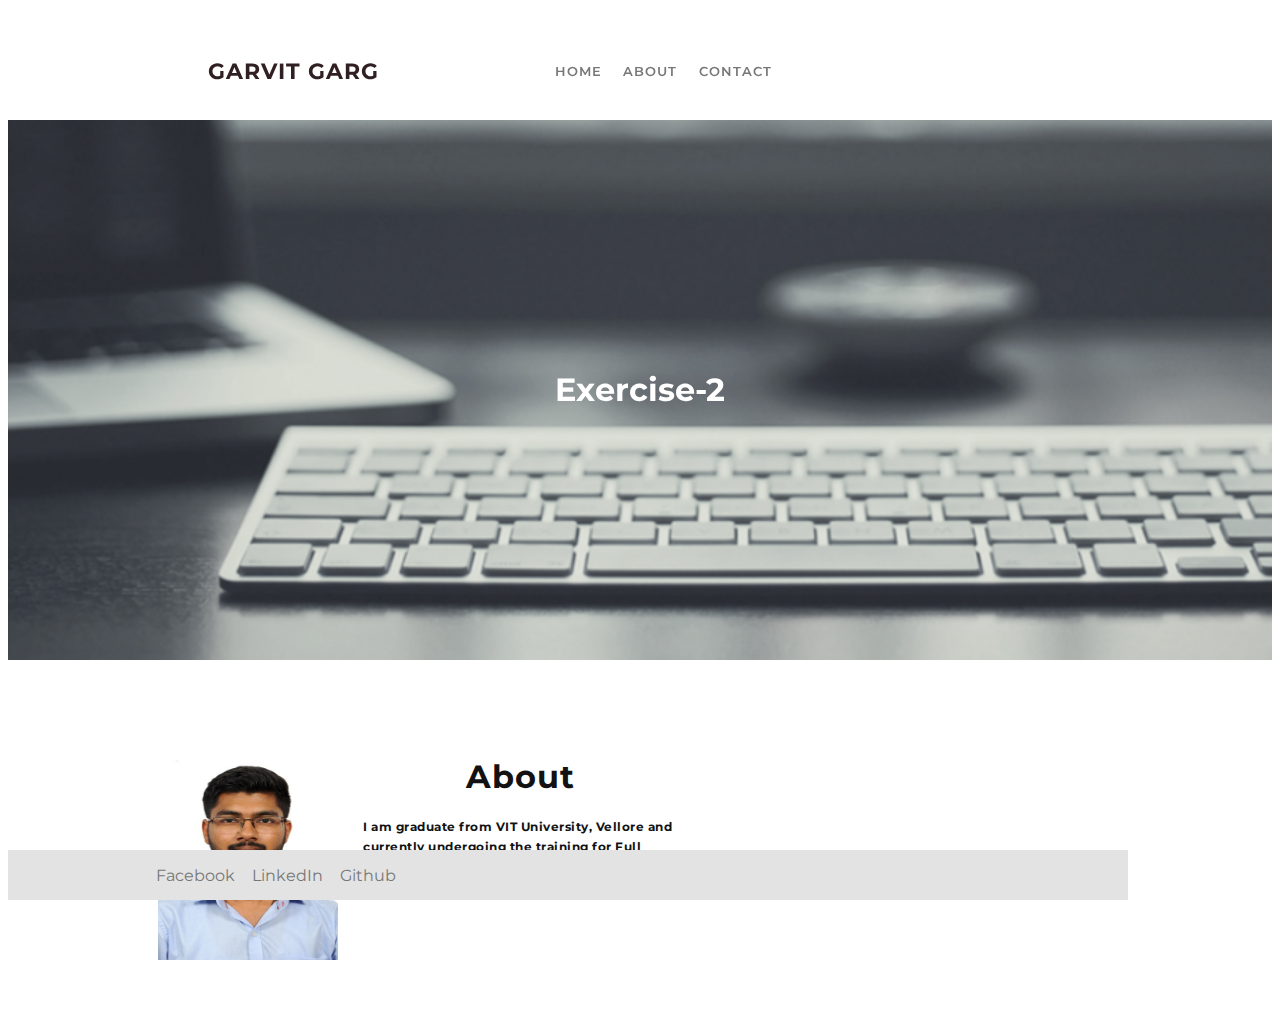
==== index.html @ e84a3d9b "initial commit" ====
<!doctype html>
<html>
    <head>
        <meta charset="utf-8">
        <meta http-equiv="X-UA-Compatible" content="IE=edge,chrome=1">
        <!-- Title of the webpage is set as Garvit Garg -->
        <title>Garvit Garg</title>
        <!-- Refering to css file -->
        <link rel="stylesheet" href="css/style.css">
        <!-- It is a link to google link to Montserrat font -->
        <link href="https://fonts.googleapis.com/css?family=Montserrat" rel="stylesheet">
    </head>
    <body>
         <header>
            <label>
                <!-- webpage title points to the home page of the website -->
                <a href="/">Garvit Garg</a>
            </label>   
        </header>
        <!-- Navigation bar of webpage -->
        <nav>
            <ul>
                <li>
                    <a href="/">Home</a>
                </li>
                <li>
                    <a href="html/about.html">About</a>
                </li>
                <li>
                    <a href="html/contact.html">Contact</a>
                </li>
            </ul>
        </nav>
        <!-- Hero unit -->
        <div class="hero-image">
            <div class="hero-text">
                <h1>Exercise-2</h1>
            </div>
        </div>
        
        <!-- Main content of the Home page -->
        <main>
            <img src="img/Garvit_Photograph.jpg" alt="Garvit Garg Photo" />
            <div class="body">
                <h1>About</h1>
                <p>I am graduate from VIT University, Vellore and currently undergoing the training for Full Stack Developer from Stackroute. I have done my 5 months internship from The Data Team.</p>
            </div>
        </main>
        <footer>
                <ul>
                    <li>
                        <a href="https://www.facebook.com/garvitgarg88">Facebook</a>    
                    </li>
                    <li>
                        <a href="https://www.linkedin.com/in/garvit-garg-17b8b4b6/">LinkedIn</a>    
                    </li>
                    <li>
                        <a href="https://github.com/garvit88/">Github</a>    
                    </li>
                </ul>
                
        </footer>
    </body>
</html>
---- css/style.css ----
body {
	font-family: 'Montserrat', sans-serif;
}
body, html {
    height: 100%;
}
header, nav {
    position: fixed; /* Set the navbar to fixed position */
    top: 0; /* Position the navbar at the top of the page */
	}

/* The hero image */
.hero-image {
    /* The image used */
    background-image: url("../img/background1.png");
    height: 60%;
    background-position: center;
    background-repeat: no-repeat;
    background-size: cover;
    position: relative;
    margin-top: 120px;
}
/* Place text in the middle of the image */
.hero-text {
    text-align: center;
    position: absolute;
    top: 50%;
    left: 50%;
    transform: translate(-50%, -50%);
    color: white;
}
header {
	font-size: 22px;
	letter-spacing: 0.0434783em;
    font-weight: 800;
    text-transform: uppercase;
    letter-spacing: 0.956px;
   	font-weight: bold;
    float: left;
    margin-left: 200px;
    margin-top: 58px;
}
header a {
	text-decoration: none;
	color: #312023;
}
header a:hover {
	color: #777;
}
nav {
	width: 1200px;
	height: 120px;
	
}
nav li {
	display: inline;
	float: left;
	font-size: 13px;
	font-weight: 600;
	height: 15px;
	letter-spacing: 1px;
	padding: 6.5px;
	text-transform: uppercase;
	text-align: center;
	padding-right: 15px;
	position: relative;
	top: 40px;
	left: 500px;
}
nav li a {
	text-decoration: none;
	color: #777;
}
nav li a:hover {
	color: black;
}
main {
	width: 540px;
	margin: 50px;
	padding: 50px 0 0 80px;
}
main img {
	height: 200px;
	width: 180px;
	float: left;
	margin-left: 20px;
	margin-right: 25px;
}
.body {
	color: #121212;
	font-weight: bold;
}
.body h1 {
	letter-spacing: 1px;
	text-align: center;
	margin-top: -3px;
}
.body p {
	line-height: 19.2px;
	font-size: 12px;
	 letter-spacing: 0.5px;
}
footer {
	width: 1120px;
	height: 50px;
	background: #e3e3e3;
	position:fixed;
    bottom:0;
}
footer ul {
	margin-left: 107px;
}
footer li {
	margin: 20px 2px 30px 1px;
	padding-right: 10px;
}
footer a {
	text-decoration: none;
	color: #777;
}
footer a:hover {
	color: black;
}
footer li {
	display: inline;
}
.container_12{
	margin-top: 120px;
}
.main {
	margin: 30px 0;
}
.form_body { 
	margin-top: 160px;
}
#vit {
	background: url(../img/vit.jpg);
	text-indent: -9999px;
	width: 190px;
	height: 106px;
}
#tdt {
	background: url(../img/tdt.jpg);
	text-indent: -9999px;
	width: 190px;
	height: 111px;
}
#stackroute {
	background: url(../img/stackroute.jpg);
	text-indent: -9999px;
	width: 190px;
	height: 123px;
}
#boeing {
	background: url(../img/boeing.jpg);
	text-indent: -9999px;
	width: 200px;
	height: 120px;
}
.form_body h2 {
	margin-left: 60px;
}
form li {
	list-style: none;
	margin-left: 20px;
}
.form_body label {
	display: block;
	padding: 4px;
	margin-top: 15px;
}
textarea {
	width: 346.5px;
	height: 80px;
}
form input {
	width: 147.84px;
	padding: 12px;
}
#email {
	width: 326.5px;
	margin-bottom: 4px;
	margin-top: 6px;
}
#firstname {
	margin-top: -1px;
} 
#lastname {
	margin-top: -27px;
	margin-left: 177px;
}
#lname {
	margin-left: 1px;
}
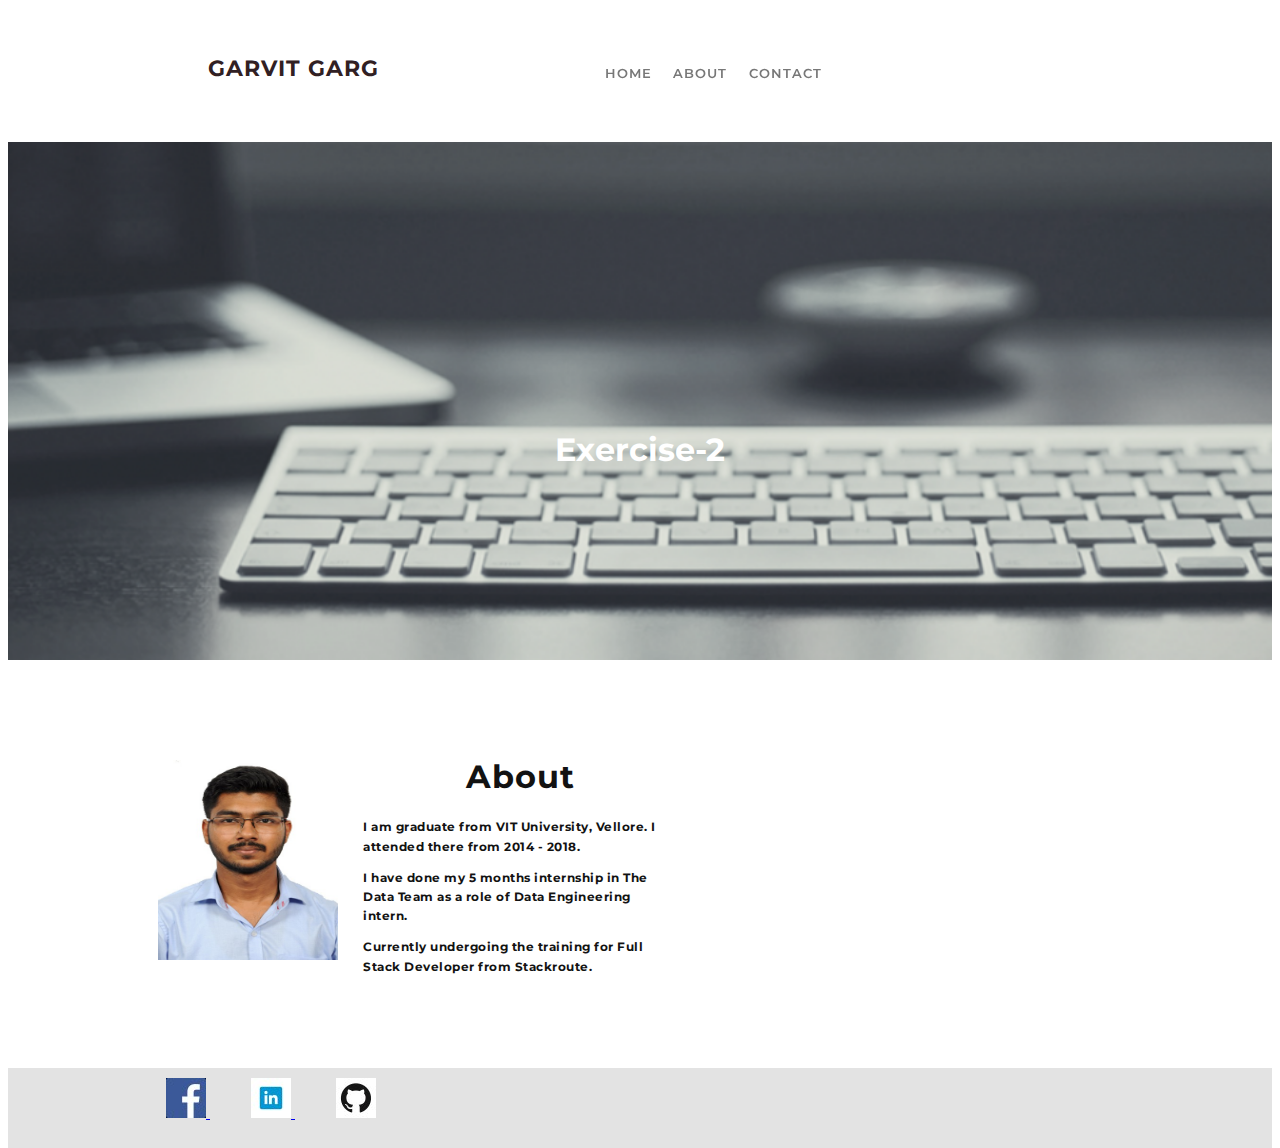
==== commit dba26fd7: "Unnecessary Files removed and header of the webpage fixed." ====
--- a/index.html
+++ b/index.html
@@ -1,8 +1,9 @@
 <!doctype html>
-<html>
+<html class="no-js" lang="">
     <head>
         <meta charset="utf-8">
-        <meta http-equiv="X-UA-Compatible" content="IE=edge,chrome=1">
+        <!-- Keyword Garvit Garg and Garvit Profile is added -->
+        <meta name="keyword" content="Garvit Garg,Garvit Profile">
         <!-- Title of the webpage is set as Garvit Garg -->
         <title>Garvit Garg</title>
         <!-- Refering to css file -->
@@ -11,11 +12,11 @@
         <link href="https://fonts.googleapis.com/css?family=Montserrat" rel="stylesheet">
     </head>
     <body>
-         <header>
+        <header>
             <label>
                 <!-- webpage title points to the home page of the website -->
-                <a href="/">Garvit Garg</a>
-            </label>   
+                <a href="/">Garvit Garg</a>  
+            </label>
         </header>
         <!-- Navigation bar of webpage -->
         <nav>
@@ -32,33 +33,42 @@
             </ul>
         </nav>
         <!-- Hero unit -->
-        <div class="hero-image">
+        <section class="hero-image">
             <div class="hero-text">
                 <h1>Exercise-2</h1>
             </div>
-        </div>
+        </section>
         
         <!-- Main content of the Home page -->
         <main>
-            <img src="img/Garvit_Photograph.jpg" alt="Garvit Garg Photo" />
-            <div class="body">
+            <section>
+                <img src="img/Garvit_Photograph.jpg" alt="Garvit Garg Photo" />
+            </section>
+            <section>
                 <h1>About</h1>
-                <p>I am graduate from VIT University, Vellore and currently undergoing the training for Full Stack Developer from Stackroute. I have done my 5 months internship from The Data Team.</p>
-            </div>
+                <p>I am graduate from VIT University, Vellore. I attended there from 2014 - 2018.</p>
+                <p>I have done my 5 months internship in The Data Team as a role of Data Engineering intern.</p>
+                <p>Currently undergoing the training for Full Stack Developer from Stackroute.</p>
+            </section>
         </main>
         <footer>
-                <ul>
-                    <li>
-                        <a href="https://www.facebook.com/garvitgarg88">Facebook</a>    
-                    </li>
-                    <li>
-                        <a href="https://www.linkedin.com/in/garvit-garg-17b8b4b6/">LinkedIn</a>    
-                    </li>
-                    <li>
-                        <a href="https://github.com/garvit88/">Github</a>    
-                    </li>
-                </ul>
-                
+            <ul>
+                <li>
+                    <a href="https://www.facebook.com/garvitgarg88">
+                        <img src="img/fb.jpg"  alt="Facebook">
+                    </a>    
+                </li>
+                <li>
+                    <a href="https://www.linkedin.com/in/garvit-garg-17b8b4b6/">
+                        <img src="img/linkedin.jpg"  alt="Linkedin">
+                    </a>    
+                </li>
+                <li>
+                    <a href="https://github.com/garvit88/">
+                        <img src="img/github.jpg"  alt="Github">
+                    </a>    
+                </li>
+            </ul>            
         </footer>
     </body>
 </html>
--- a/css/style.css
+++ b/css/style.css
@@ -5,22 +5,19 @@
     height: 100%;
 }
 header, nav {
-    position: fixed; /* Set the navbar to fixed position */
-    top: 0; /* Position the navbar at the top of the page */
+    position: fixed;
+    top: 0;
+    background: white;
+    width: 1200px;
 	}
-
-/* The hero image */
 .hero-image {
-    /* The image used */
     background-image: url("../img/background1.png");
     height: 60%;
     background-position: center;
     background-repeat: no-repeat;
     background-size: cover;
-    position: relative;
     margin-top: 120px;
 }
-/* Place text in the middle of the image */
 .hero-text {
     text-align: center;
     position: absolute;
@@ -37,8 +34,15 @@
     letter-spacing: 0.956px;
    	font-weight: bold;
     float: left;
-    margin-left: 200px;
-    margin-top: 58px;
+    color: black;
+   	padding-bottom: 60px;
+   	padding-right: 100px;
+   	margin-right: 100px;
+   	padding-top: 55px;
+}
+header label {
+	margin-left: 200px;
+	padding-top: 100px;
 }
 header a {
 	text-decoration: none;
@@ -48,9 +52,9 @@
 	color: #777;
 }
 nav {
-	width: 1200px;
-	height: 120px;
-	
+	height: 0px;
+	top: 80px;
+	padding: 20px 50px;
 }
 nav li {
 	display: inline;
@@ -64,7 +68,7 @@
 	text-align: center;
 	padding-right: 15px;
 	position: relative;
-	top: 40px;
+	top: -58px;
 	left: 500px;
 }
 nav li a {
@@ -77,7 +81,7 @@
 main {
 	width: 540px;
 	margin: 50px;
-	padding: 50px 0 0 80px;
+	padding: 50px 0 30px 80px;
 }
 main img {
 	height: 200px;
@@ -86,40 +90,33 @@
 	margin-left: 20px;
 	margin-right: 25px;
 }
-.body {
+main section {
 	color: #121212;
 	font-weight: bold;
 }
-.body h1 {
+main section h1 {
 	letter-spacing: 1px;
 	text-align: center;
 	margin-top: -3px;
 }
-.body p {
+main section p {
 	line-height: 19.2px;
 	font-size: 12px;
-	 letter-spacing: 0.5px;
+	letter-spacing: 0.5px;
 }
 footer {
-	width: 1120px;
-	height: 50px;
+	width: 100%;
+	height: 80px;
 	background: #e3e3e3;
-	position:fixed;
     bottom:0;
 }
 footer ul {
+	padding-top: 10px;
 	margin-left: 107px;
 }
 footer li {
-	margin: 20px 2px 30px 1px;
-	padding-right: 10px;
-}
-footer a {
-	text-decoration: none;
-	color: #777;
-}
-footer a:hover {
-	color: black;
+	margin: 20px 20px 30px 1px;
+	padding: 10px;
 }
 footer li {
 	display: inline;
